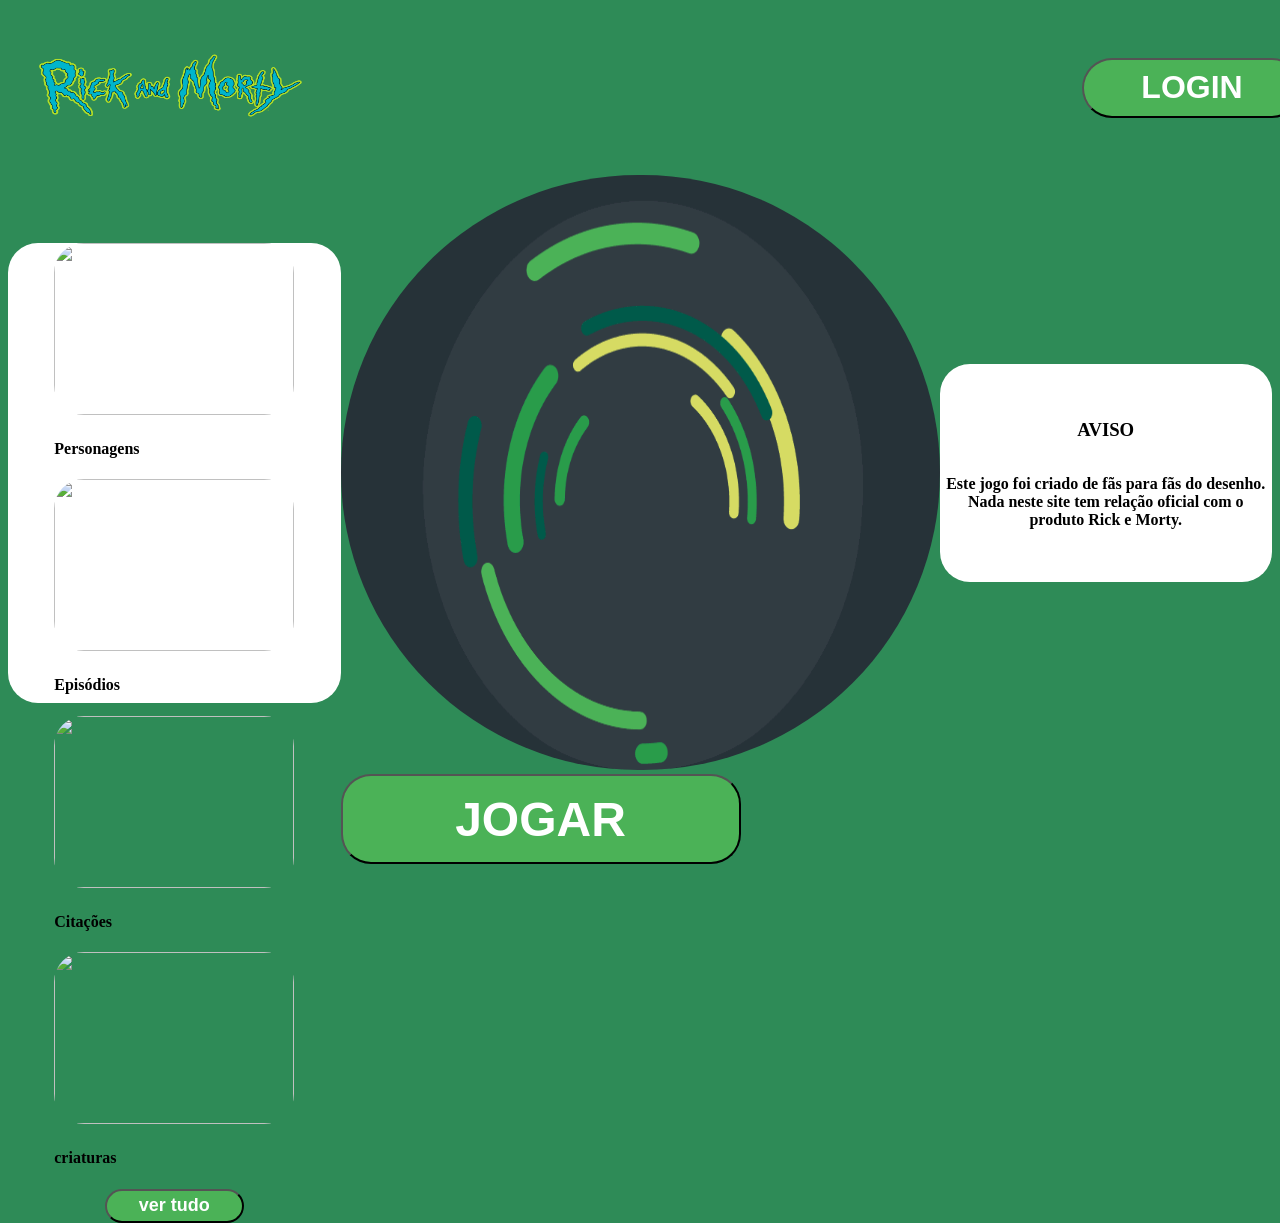
==== index.html @ c22455dd "modified:   index.html modified:   styles/styles.css" ====
<!DOCTYPE html>
<html>
    <head
        <meta name=""content="">
        <title>Projeto Coderhouse Rick e Morty</title>
        <link rel="stylesheet" href="./styles/styles.css">
    </head>

    <body style= "background-color: seagreen;">
        
        <!-- Header -->
        <header>
            <div class="logo">
            <img src="./Imagens/Rick-And-Morty-Logo.png">
            </div>
            <div class="login">
            <button type="button">LOGIN</button>
            </div>
        </header>

        <!-- Container -->        
        <main class="container">

            <!-- Destaques -->
            <div class="destaques">
                <div class="personagens-img">
                <img src="./imagens/download.jpg">
                    <div class="personagens-txt">
                    <h4>Personagens</h4>
                    </div>
                </div>
                <div class="episodios-img">
                <img src="./imagens/images.jpg">
                    <div class="episodios-txt">
                    <h4>Episódios</h4>
                    </div>  
                </div>
                <div class="citacoes-img">
                <img src="./imagens/claypeople.PNG">
                    <div class="citacoes-txt">
                    <h4>Citações</h4>
                    </div> 
                </div>
                <div class="criaturas-img">
                <img src="./imagens/9a2e4356892043.59c0b3697ee33.jpg">
                    <div class="criaturas-txt">
                    <h4>criaturas</h4>
                    </div> 
                </div>
                <div class="vertudo">
                    <button>ver tudo</button>
                </div>
            </div>

            <!-- Portal -->
            <div class="portal">
                <img class="portal" src="./Imagens/rick.gif">
                <button class="jogar">JOGAR</button>
            </div>

            <!-- Avisos -->
            <div style="text-align: center" class="aviso">
                <h3>AVISO</h3>
                <p>Este jogo foi criado de fãs para fãs do desenho. 
                <br>
                    Nada neste site tem relação oficial com o produto Rick e Morty.
                </p>
                
            </div>
        </main>
    </body>
    
    <footer>

    </footer>
</html>
---- styles/styles.css ----
head{

}

body{
   
    }
    

header{
    width: 100%;
    height: 115px;
    display: flex;
    justify-content: space-between;
    align-items: center;
    margin: 30px;
}

.logo img{
    width: 265px;
    height: 115px;    
}

.login button{
    color:white;
    font-weight: 900;
    font-size: xx-large;
    height: 60px;
    width: 220px;
    border-radius: 30px;
    background-color: #4BB257;
}

.container{
    display: flex;
    justify-content: space-between;
    align-items: center;
    border-radius: 30px;
    flex-direction:row;
    align-content: space-evenly;
}

.opcoes{
    height: 460px;
    width: 580px;
    display: flex;
    justify-content: space-evenly;
    align-items: center;
    flex-wrap: wrap;
    align-content: space-evenly;
    gap: 20px;
    border-radius: 30px;
    background-color: white;
}

.destaques{
    display:flex;
    flex-wrap: wrap;
    justify-content: space-evenly;
    width: 580px;
    height: 460px;
    border-radius: 30px;
    background-color: white;
    
}

.personagens-img img{
    width: 240px;
    height: 172px;
    border-radius: 30px;
}

.episodios-img img{
    width: 240px;
    height: 172px; 
    border-radius: 30px;
}

.citacoes-img img{
    width: 240px;
    height: 172px;
    border-radius: 30px;    
}

.criaturas-img img{
    width: 240px;
    height: 172px;
    border-radius: 30px;   
}

.vertudo button{
    color:white;
    font-weight: 900;
    font-size: large;
    width: 139px;
    height: 34px;
    border-radius: 30px;
    background-color: #4BB257;
}

.portal{
    width: 599px;
    height: 595px;
    border-radius: 496px;      
}

.jogar{
    color:white;
    font-weight: 900;
    font-size: xxx-large;
    height: 90px;
    width: 400px;
    border-radius: 30px;
    background-color: #4BB257;  
}

.aviso{
    display: flex;
    flex-direction: column;
    justify-content: center;
    font-weight: 900;
    height:218px;
    border-radius: 30px;
    width:580px;
    background-color: white;
       
}
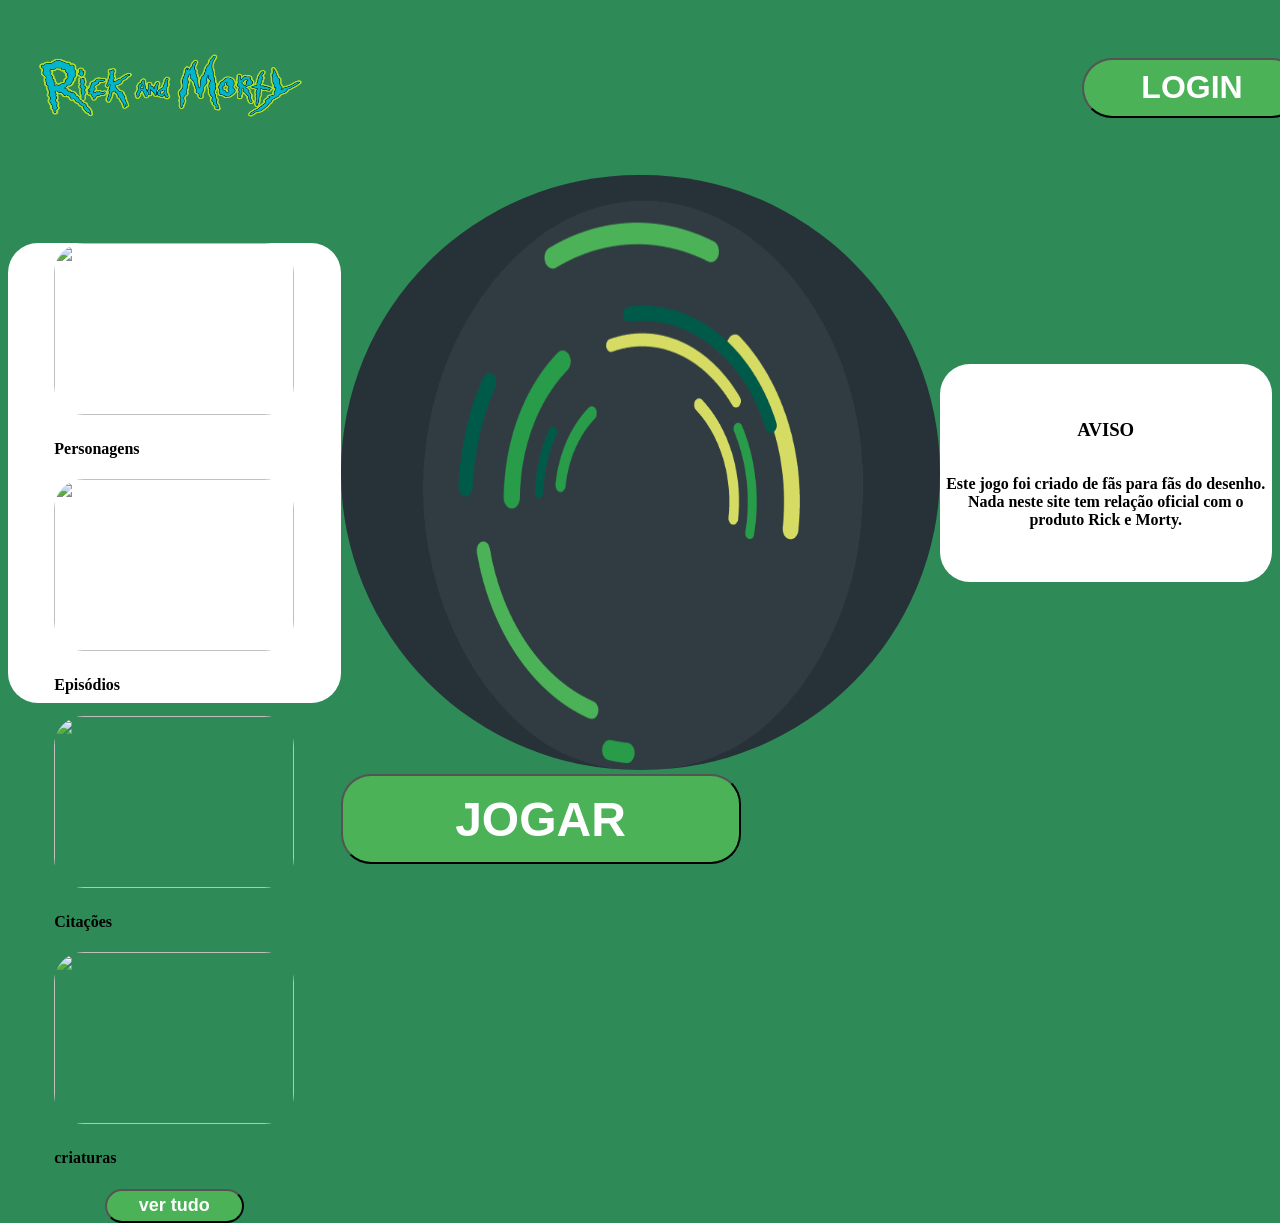
==== commit 87a63d24: "ajustes na meta tag" ====
--- a/index.html
+++ b/index.html
@@ -1,7 +1,9 @@
 <!DOCTYPE html>
 <html>
-    <head
-        <meta name=""content="">
+    <head>
+        <meta charset="UTF-8">
+        <meta http-equiv="X-UA-Compatible" content="IE=edge">
+        <meta name="viewport" content="width=device-width, initial-scale=1.0">
         <title>Projeto Coderhouse Rick e Morty</title>
         <link rel="stylesheet" href="./styles/styles.css">
     </head>
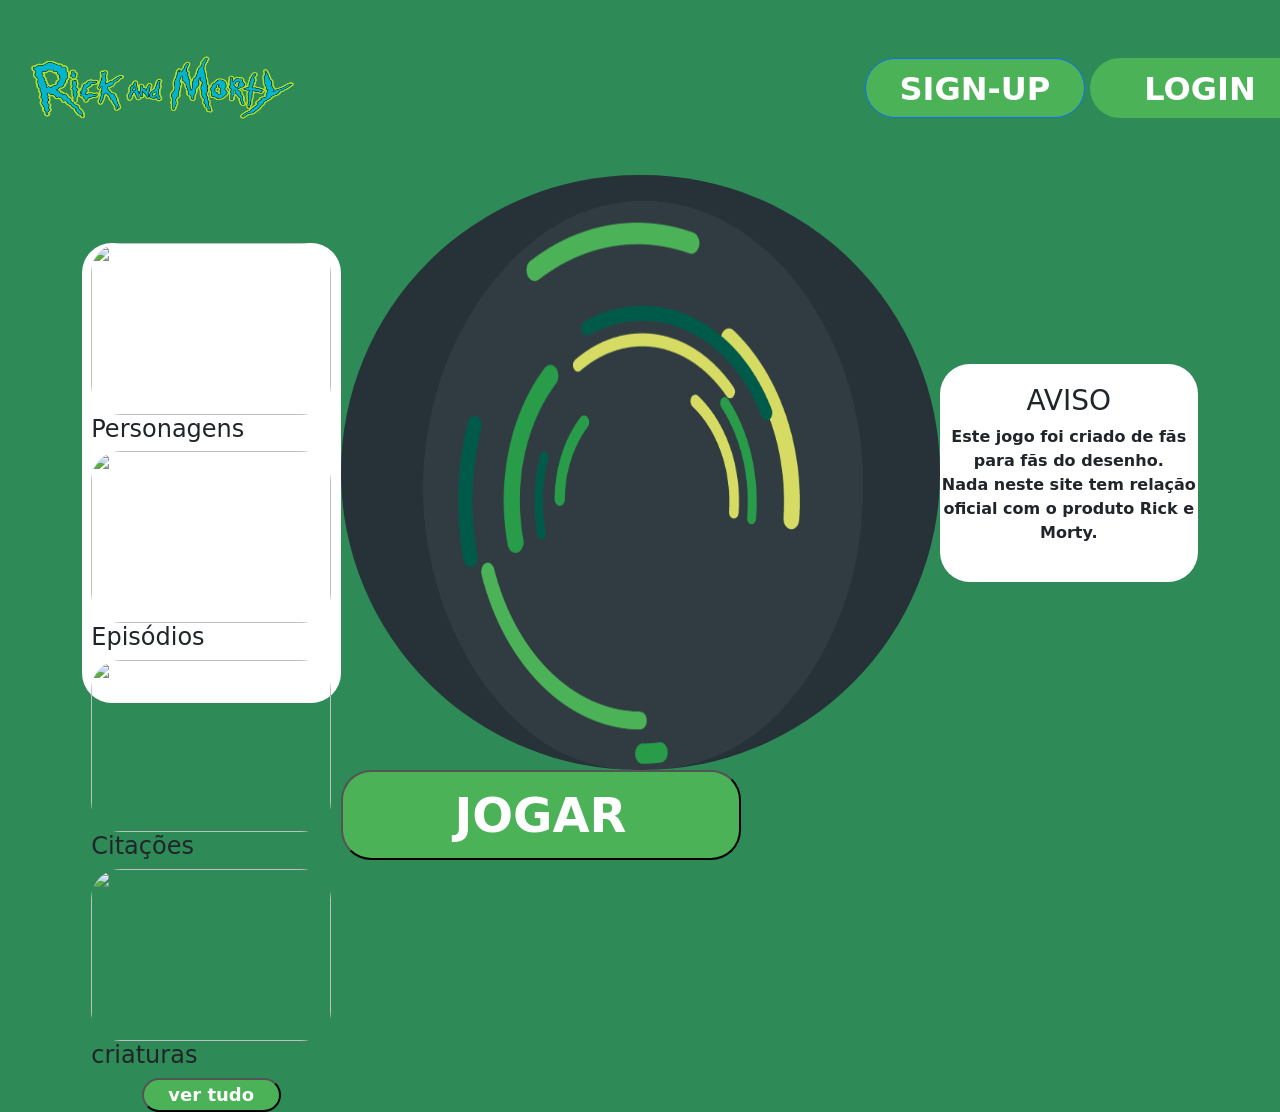
==== commit 771d6a87: "adição botão bootstrap" ====
--- a/index.html
+++ b/index.html
@@ -6,6 +6,8 @@
         <meta name="viewport" content="width=device-width, initial-scale=1.0">
         <title>Projeto Coderhouse Rick e Morty</title>
         <link rel="stylesheet" href="./styles/styles.css">
+        <link href="https://cdn.jsdelivr.net/npm/bootstrap@5.3.1/dist/css/bootstrap.min.css" rel="stylesheet" integrity="sha384-4bw+/aepP/YC94hEpVNVgiZdgIC5+VKNBQNGCHeKRQN+PtmoHDEXuppvnDJzQIu9" crossorigin="anonymous">
+        <script src="https://cdn.jsdelivr.net/npm/bootstrap@5.3.1/dist/js/bootstrap.bundle.min.js" integrity="sha384-HwwvtgBNo3bZJJLYd8oVXjrBZt8cqVSpeBNS5n7C8IVInixGAoxmnlMuBnhbgrkm" crossorigin="anonymous"></script>
     </head>
 
     <body style= "background-color: seagreen;">
@@ -16,7 +18,8 @@
             <img src="./Imagens/Rick-And-Morty-Logo.png">
             </div>
             <div class="login">
-            <button type="button">LOGIN</button>
+            <button type="button" class="btn btn-primary">SIGN-UP</button>
+            <button type="button" class="btn btn-secundary">LOGIN</button>
             </div>
         </header>
 
--- a/styles/styles.css
+++ b/styles/styles.css
@@ -4,7 +4,7 @@
 
 body{
    
-    }
+}
     
 
 header{
@@ -29,6 +29,16 @@
     width: 220px;
     border-radius: 30px;
     background-color: #4BB257;
+}
+
+.login:hover{
+    color:#4BB257;
+    font-weight: 900;
+    font-size: xx-large;
+    height: 60px;
+    width: 220px;
+    border-radius: 30px;
+    background-color: white;
 }
 
 .container{
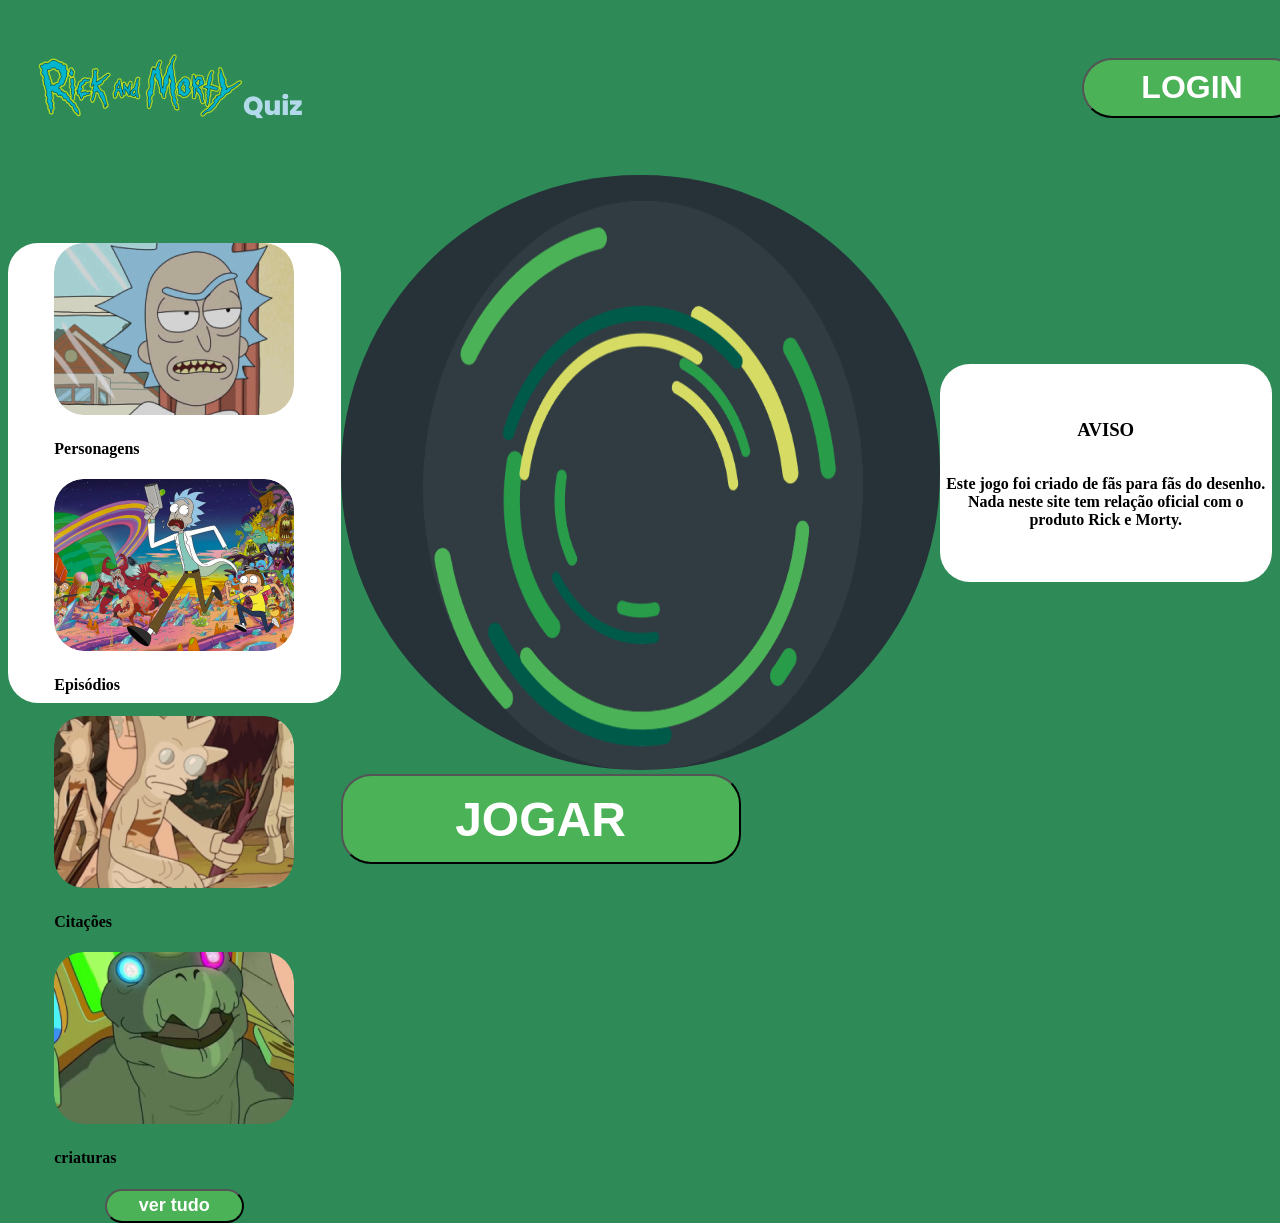
==== commit bd12c6f5: "imagens no html alterado" ====
--- a/index.html
+++ b/index.html
@@ -6,8 +6,6 @@
         <meta name="viewport" content="width=device-width, initial-scale=1.0">
         <title>Projeto Coderhouse Rick e Morty</title>
         <link rel="stylesheet" href="./styles/styles.css">
-        <link href="https://cdn.jsdelivr.net/npm/bootstrap@5.3.1/dist/css/bootstrap.min.css" rel="stylesheet" integrity="sha384-4bw+/aepP/YC94hEpVNVgiZdgIC5+VKNBQNGCHeKRQN+PtmoHDEXuppvnDJzQIu9" crossorigin="anonymous">
-        <script src="https://cdn.jsdelivr.net/npm/bootstrap@5.3.1/dist/js/bootstrap.bundle.min.js" integrity="sha384-HwwvtgBNo3bZJJLYd8oVXjrBZt8cqVSpeBNS5n7C8IVInixGAoxmnlMuBnhbgrkm" crossorigin="anonymous"></script>
     </head>
 
     <body style= "background-color: seagreen;">
@@ -15,11 +13,10 @@
         <!-- Header -->
         <header>
             <div class="logo">
-            <img src="./Imagens/Rick-And-Morty-Logo.png">
+            <img src="./Imagens/logo.png">
             </div>
             <div class="login">
-            <button type="button" class="btn btn-primary">SIGN-UP</button>
-            <button type="button" class="btn btn-secundary">LOGIN</button>
+            <button type="button">LOGIN</button>
             </div>
         </header>
 
@@ -29,25 +26,25 @@
             <!-- Destaques -->
             <div class="destaques">
                 <div class="personagens-img">
-                <img src="./imagens/download.jpg">
+                <img src="./Imagens/personagens.png">
                     <div class="personagens-txt">
                     <h4>Personagens</h4>
                     </div>
                 </div>
                 <div class="episodios-img">
-                <img src="./imagens/images.jpg">
+                <img src="./Imagens/episodios.png">
                     <div class="episodios-txt">
                     <h4>Episódios</h4>
                     </div>  
                 </div>
                 <div class="citacoes-img">
-                <img src="./imagens/claypeople.PNG">
+                <img src="./Imagens/citacoes.png">
                     <div class="citacoes-txt">
                     <h4>Citações</h4>
                     </div> 
                 </div>
                 <div class="criaturas-img">
-                <img src="./imagens/9a2e4356892043.59c0b3697ee33.jpg">
+                <img src="./Imagens/criaturas.png">
                     <div class="criaturas-txt">
                     <h4>criaturas</h4>
                     </div> 
@@ -59,7 +56,7 @@
 
             <!-- Portal -->
             <div class="portal">
-                <img class="portal" src="./Imagens/rick.gif">
+                <img class="portal" src="./Imagens/portal.gif">
                 <button class="jogar">JOGAR</button>
             </div>
 
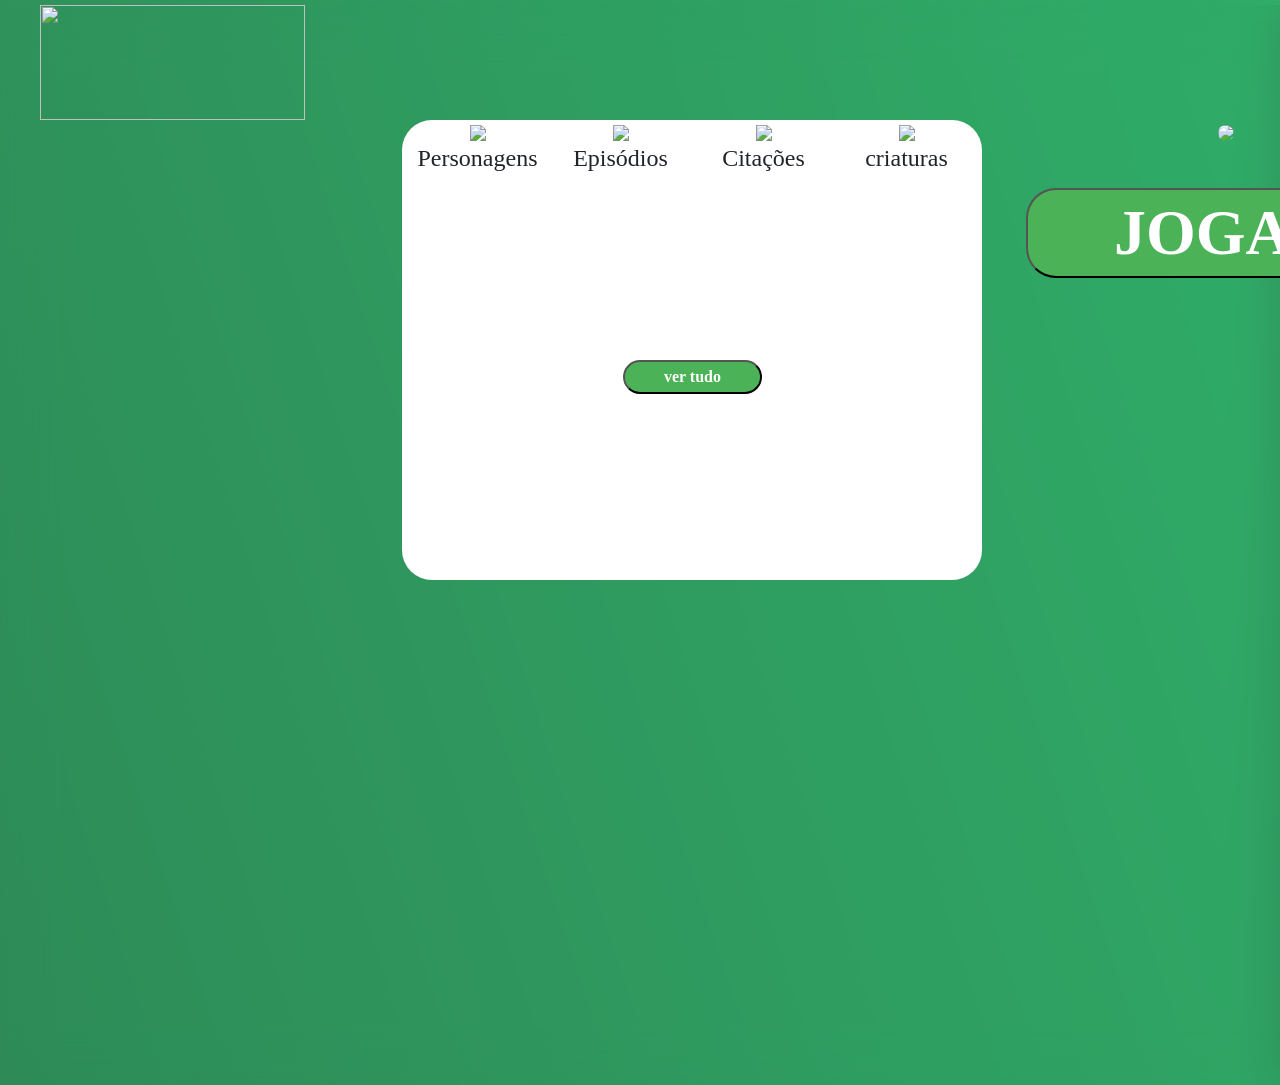
==== commit 0b51f545: "Merge branch 'main' of https://github.com/marcelfe97/Projeto-DevWeb-Rick-Morty" ====
--- a/index.html
+++ b/index.html
@@ -6,6 +6,8 @@
         <meta name="viewport" content="width=device-width, initial-scale=1.0">
         <title>Projeto Coderhouse Rick e Morty</title>
         <link rel="stylesheet" href="./styles/styles.css">
+        <link href="https://cdn.jsdelivr.net/npm/bootstrap@5.3.1/dist/css/bootstrap.min.css" rel="stylesheet" integrity="sha384-4bw+/aepP/YC94hEpVNVgiZdgIC5+VKNBQNGCHeKRQN+PtmoHDEXuppvnDJzQIu9" crossorigin="anonymous">
+        <script src="https://cdn.jsdelivr.net/npm/bootstrap@5.3.1/dist/js/bootstrap.bundle.min.js" integrity="sha384-HwwvtgBNo3bZJJLYd8oVXjrBZt8cqVSpeBNS5n7C8IVInixGAoxmnlMuBnhbgrkm" crossorigin="anonymous"></script>
     </head>
 
     <body style= "background-color: seagreen;">
@@ -13,10 +15,11 @@
         <!-- Header -->
         <header>
             <div class="logo">
-            <img src="./Imagens/logo.png">
+            <img src="./Imagens/Rick-And-Morty-Logo.png">
             </div>
             <div class="login">
-            <button type="button">LOGIN</button>
+            <button type="button" class="btn btn-primary">SIGN-UP</button>
+            <button type="button" class="btn btn-secundary">LOGIN</button>
             </div>
         </header>
 
@@ -26,25 +29,25 @@
             <!-- Destaques -->
             <div class="destaques">
                 <div class="personagens-img">
-                <img src="./Imagens/personagens.png">
+                <img src="./imagens/download.jpg">
                     <div class="personagens-txt">
                     <h4>Personagens</h4>
                     </div>
                 </div>
                 <div class="episodios-img">
-                <img src="./Imagens/episodios.png">
+                <img src="./imagens/images.jpg">
                     <div class="episodios-txt">
                     <h4>Episódios</h4>
                     </div>  
                 </div>
                 <div class="citacoes-img">
-                <img src="./Imagens/citacoes.png">
+                <img src="./imagens/claypeople.PNG">
                     <div class="citacoes-txt">
                     <h4>Citações</h4>
                     </div> 
                 </div>
                 <div class="criaturas-img">
-                <img src="./Imagens/criaturas.png">
+                <img src="./imagens/9a2e4356892043.59c0b3697ee33.jpg">
                     <div class="criaturas-txt">
                     <h4>criaturas</h4>
                     </div> 
@@ -56,7 +59,7 @@
 
             <!-- Portal -->
             <div class="portal">
-                <img class="portal" src="./Imagens/portal.gif">
+                <img class="portal" src="./Imagens/rick.gif">
                 <button class="jogar">JOGAR</button>
             </div>
 
--- a/styles/styles.css
+++ b/styles/styles.css
@@ -1,33 +1,40 @@
-head{
-
+body {
+    background: linear-gradient(252deg, rgba(50, 227, 131, 0.38) 0%, rgba(50, 227, 131, 0.00) 100%), #263238;
+    backdrop-filter: blur(25px);
+    width: 1920px;
+    height: 1080px;
 }
 
-body{
-   
-}
-    
-
 header{
-    width: 100%;
-    height: 115px;
     display: flex;
     justify-content: space-between;
     align-items: center;
-    margin: 30px;
+    margin-left: 40px;
+    margin-top: 5px;
 }
 
-.logo img{
+.logo img {
     width: 265px;
-    height: 115px;    
+    height: 115px;
+    top: 5px;
+    left: 60px;
+    flex-shrink: 0;
 }
 
 .login button{
-    color:white;
-    font-weight: 900;
-    font-size: xx-large;
+    text-align: center;
+    font-family: Poppins;
+    font-size: 20px;
+    font-style: normal;
+    font-weight: 600;
+    line-height: normal;
     height: 60px;
     width: 220px;
+    left: 60px;
+    margin-right: 56px;
+    flex-shrink: 0;
     border-radius: 30px;
+    color:white;
     background-color: #4BB257;
 }
 
@@ -44,94 +51,141 @@
 .container{
     display: flex;
     justify-content: space-between;
-    align-items: center;
+    flex-direction: row;
+    align-content: space-evenly;
+    text-align: center;
     border-radius: 30px;
-    flex-direction:row;
-    align-content: space-evenly;
-}
-
-.opcoes{
-    height: 460px;
-    width: 580px;
-    display: flex;
-    justify-content: space-evenly;
-    align-items: center;
-    flex-wrap: wrap;
-    align-content: space-evenly;
-    gap: 20px;
-    border-radius: 30px;
-    background-color: white;
 }
 
 .destaques{
+    width: 580px;
+    height: 460px;
+    flex-shrink: 0;
     display:flex;
     flex-wrap: wrap;
     justify-content: space-evenly;
-    width: 580px;
-    height: 460px;
     border-radius: 30px;
-    background-color: white;
-    
+    backdrop-filter: blur(20px);
+    background: white;
+    margin: 0 auto;
 }
 
-.personagens-img img{
+.personagens img{
     width: 240px;
     height: 172px;
+    Top: 32px;
+    Left: 40px;
+    flex-shrink: 0;
     border-radius: 30px;
 }
 
-.episodios-img img{
+.personagens-txt, .citacoes-txt, .criaturas-txt, .episodios-txt{
+    font-family: Poppins;
+    font-size: 20px;
+    font-style: normal;
+    font-weight: 700;
+    line-height: 30px;
+    width: 135px;
+    height: 30px;
+    top: 142px;
+    left: 53px;
+}
+
+.episodios img{
     width: 240px;
-    height: 172px; 
+    height: 172px;
+    Top: 32px;
+    Left: 300px;
+    flex-shrink: 0;
     border-radius: 30px;
 }
 
-.citacoes-img img{
+.citacoes img{
     width: 240px;
     height: 172px;
-    border-radius: 30px;    
+    Top: 230px;
+    Left: 40px;
+    flex-shrink: 0;
+    border-radius: 30px;
 }
 
-.criaturas-img img{
+.criaturas img{
     width: 240px;
     height: 172px;
-    border-radius: 30px;   
+    Top: 230px;
+    Left: 300px;
+    flex-shrink: 0;
+    border-radius: 30px;
 }
 
 .vertudo button{
-    color:white;
+    width: 139px;
+    height: 34px;
+    top: 414px;
+    left: 40px;
     font-weight: 900;
     font-size: large;
-    width: 139px;
-    height: 34px;
     border-radius: 30px;
-    background-color: #4BB257;
+    background: #4BB257;
+    color:white;
+    font-family: Poppins;
+    font-size: 16px;
+    font-style: normal;
+    font-weight: 700;
+    line-height: normal;
 }
 
-.portal{
-    width: 599px;
-    height: 595px;
-    border-radius: 496px;      
+.portal img{
+    border-radius: 342px;
+    flex-shrink: 0;
+    border-radius: 50%;
 }
 
 .jogar{
     color:white;
-    font-weight: 900;
-    font-size: xxx-large;
+    text-align: center;
+    font-family: Poppins;
+    font-size: 64px;
+    font-weight: 700;
+    font-style: normal;
+    line-height: normal;
+    width: 400px;
     height: 90px;
-    width: 400px;
+    margin: 44px;
     border-radius: 30px;
+    flex-shrink: 0;
     background-color: #4BB257;  
 }
 
-.aviso{
+.aviso {
     display: flex;
+    width:580px;
+    height:220px;
     flex-direction: column;
     justify-content: center;
-    font-weight: 900;
-    height:218px;
+    flex-shrink: 0;
+    text-align: center;
     border-radius: 30px;
-    width:580px;
     background-color: white;
-       
+    margin-right: 56px;
+}
+
+.aviso h3{
+    color: #4BB257;
+    text-align: center;
+    font-family: Poppins;
+    font-size: 20px;
+    font-style: normal;
+    font-weight: 700;
+    line-height: normal;
+}
+
+.aviso p{
+    color: #000;
+    font-family: Poppins;
+    font-size: 20px;
+    font-style: normal;
+    font-weight: 700;
+    line-height: normal;
+    padding: 0 30px;
 }
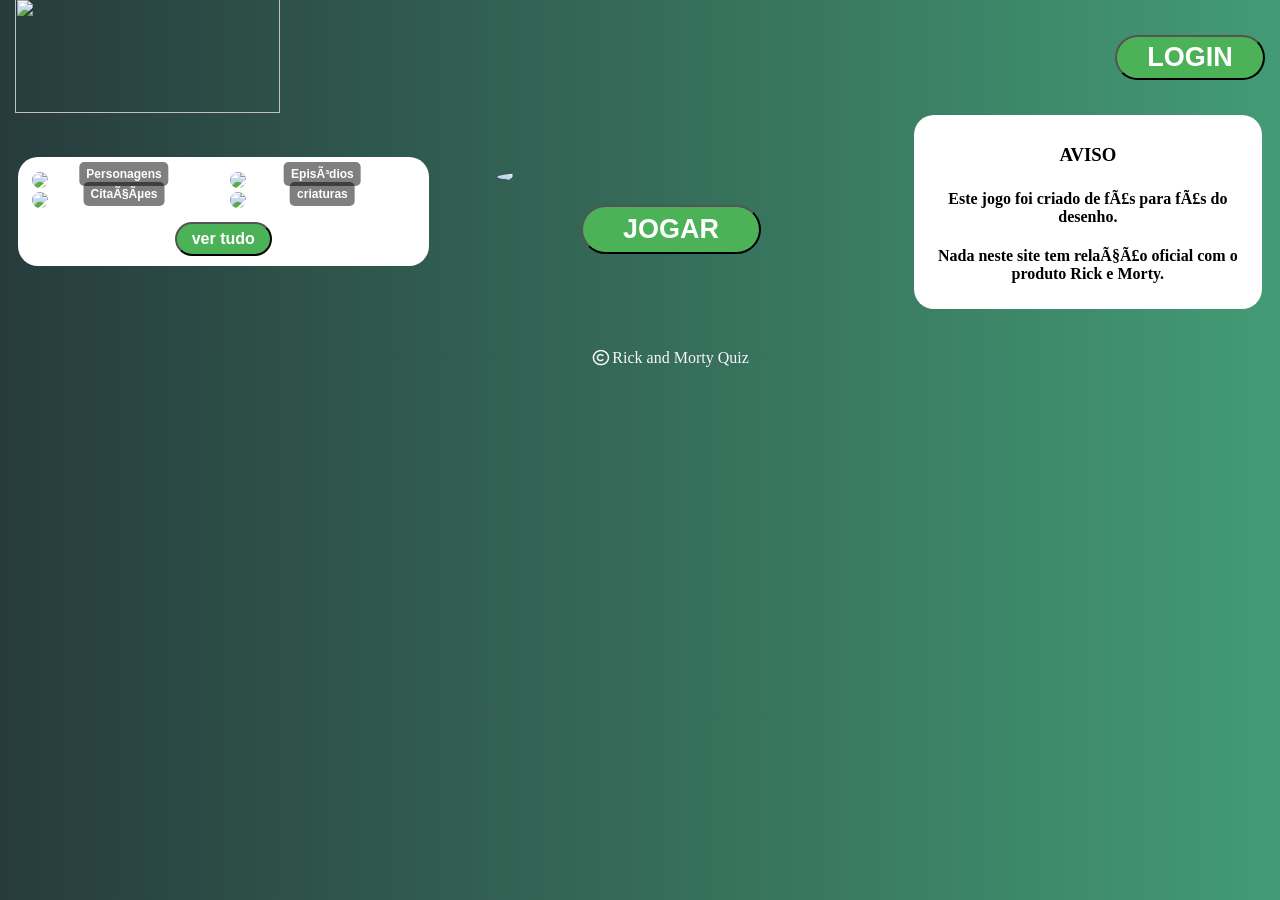
==== commit fe886a9e: "alteração página HOME" ====
--- a/index.html
+++ b/index.html
@@ -1,25 +1,21 @@
 <!DOCTYPE html>
 <html>
     <head>
-        <meta charset="UTF-8">
-        <meta http-equiv="X-UA-Compatible" content="IE=edge">
         <meta name="viewport" content="width=device-width, initial-scale=1.0">
+        <link rel="stylesheet" href="https://cdnjs.cloudflare.com/ajax/libs/font-awesome/6.4.2/css/all.min.css" integrity="sha512-z3gLpd7yknf1YoNbCzqRKc4qyor8gaKU1qmn+CShxbuBusANI9QpRohGBreCFkKxLhei6S9CQXFEbbKuqLg0DA==" crossorigin="anonymous" referrerpolicy="no-referrer" />
         <title>Projeto Coderhouse Rick e Morty</title>
         <link rel="stylesheet" href="./styles/styles.css">
-        <link href="https://cdn.jsdelivr.net/npm/bootstrap@5.3.1/dist/css/bootstrap.min.css" rel="stylesheet" integrity="sha384-4bw+/aepP/YC94hEpVNVgiZdgIC5+VKNBQNGCHeKRQN+PtmoHDEXuppvnDJzQIu9" crossorigin="anonymous">
-        <script src="https://cdn.jsdelivr.net/npm/bootstrap@5.3.1/dist/js/bootstrap.bundle.min.js" integrity="sha384-HwwvtgBNo3bZJJLYd8oVXjrBZt8cqVSpeBNS5n7C8IVInixGAoxmnlMuBnhbgrkm" crossorigin="anonymous"></script>
     </head>
 
-    <body style= "background-color: seagreen;">
+    <body style= "background-image: linear-gradient(to right, #273b3c, #439b75);">
         
         <!-- Header -->
         <header>
             <div class="logo">
-            <img src="./Imagens/Rick-And-Morty-Logo.png">
+                <img src="./imagens/logo.png">
             </div>
             <div class="login">
-            <button type="button" class="btn btn-primary">SIGN-UP</button>
-            <button type="button" class="btn btn-secundary">LOGIN</button>
+                <button type="button">LOGIN</button>
             </div>
         </header>
 
@@ -28,30 +24,26 @@
 
             <!-- Destaques -->
             <div class="destaques">
-                <div class="personagens-img">
-                <img src="./imagens/download.jpg">
-                    <div class="personagens-txt">
+                <div class="personagens-img destaques-item">
+                    <img src="./imagens/personagens.png">
                     <h4>Personagens</h4>
-                    </div>
                 </div>
-                <div class="episodios-img">
-                <img src="./imagens/images.jpg">
-                    <div class="episodios-txt">
+
+                <div class="episodios-img destaques-item">
+                    <img src="./imagens/episodios.png">
                     <h4>Episódios</h4>
-                    </div>  
                 </div>
-                <div class="citacoes-img">
-                <img src="./imagens/claypeople.PNG">
-                    <div class="citacoes-txt">
+
+                <div class="citacoes-img destaques-item">
+                    <img src="./imagens/citacoes.png">
                     <h4>Citações</h4>
-                    </div> 
                 </div>
-                <div class="criaturas-img">
-                <img src="./imagens/9a2e4356892043.59c0b3697ee33.jpg">
-                    <div class="criaturas-txt">
+
+                <div class="criaturas-img destaques-item">
+                    <img src="./imagens/criaturas.png">
                     <h4>criaturas</h4>
-                    </div> 
                 </div>
+
                 <div class="vertudo">
                     <button>ver tudo</button>
                 </div>
@@ -59,23 +51,24 @@
 
             <!-- Portal -->
             <div class="portal">
-                <img class="portal" src="./Imagens/rick.gif">
+                <img class="portal" src="./imagens/portal.gif">
                 <button class="jogar">JOGAR</button>
             </div>
 
             <!-- Avisos -->
             <div style="text-align: center" class="aviso">
                 <h3>AVISO</h3>
-                <p>Este jogo foi criado de fãs para fãs do desenho. 
-                <br>
-                    Nada neste site tem relação oficial com o produto Rick e Morty.
-                </p>
-                
+                <p>Este jogo foi criado de fãs para fãs do desenho.</p> 
+                <p>Nada neste site tem relação oficial com o produto Rick e Morty.</p>
             </div>
         </main>
+        <script>
+            function mostrarAlerta() {
+            alert("Projeto em desenvolvimento!");}
+        </script>
     </body>
     
     <footer>
-
+        <span><i class="fa-regular fa-copyright"></i>Rick and Morty Quiz</span>
     </footer>
 </html>
--- a/styles/styles.css
+++ b/styles/styles.css
@@ -1,191 +1,214 @@
-body {
-    background: linear-gradient(252deg, rgba(50, 227, 131, 0.38) 0%, rgba(50, 227, 131, 0.00) 100%), #263238;
-    backdrop-filter: blur(25px);
-    width: 1920px;
-    height: 1080px;
-}
-
-header{
+* {
+    box-sizing: border-box;
+}
+
+html, body {
+    margin: 0;
+    padding: 0;
+}
+
+header {
+    width: 100%;
+    height: 115px;
     display: flex;
     justify-content: space-between;
     align-items: center;
-    margin-left: 40px;
-    margin-top: 5px;
+    /* margin: 30px; */
 }
 
 .logo img {
     width: 265px;
-    height: 115px;
-    top: 5px;
-    left: 60px;
-    flex-shrink: 0;
-}
-
-.login button{
-    text-align: center;
-    font-family: Poppins;
-    font-size: 20px;
-    font-style: normal;
-    font-weight: 600;
-    line-height: normal;
-    height: 60px;
-    width: 220px;
-    left: 60px;
-    margin-right: 56px;
-    flex-shrink: 0;
-    border-radius: 30px;
+    height: 115px;   
+    margin-left: 15px; 
+}
+
+.login button {
     color:white;
+    font-weight: 900;
+    /* font-size: xx-large; */
+    font-size: 27px;
+    /* height: 60px; */
+    /* width: 220px; */
+    width: 150px;
+    padding: 5px 0;
+    border-radius: 30px;
     background-color: #4BB257;
-}
-
-.login:hover{
-    color:#4BB257;
-    font-weight: 900;
-    font-size: xx-large;
-    height: 60px;
-    width: 220px;
+    margin-right: 15px;
+    cursor: pointer;
+}
+
+.container {
+    display: flex;
+    justify-content: space-between;
+    align-items: center;
+    /*valor padrão do flex-direction é row*/
+    /* flex-direction: row; */
+    align-content: space-evenly;
+    /* border-radius: 30px; */
+    padding: 0 18px;
+}
+
+/* .opcoes{
+    height: 460px;
+    width: 580px;
+    display: flex;
+    justify-content: space-evenly;
+    align-items: center;
+    flex-wrap: wrap;
+    align-content: space-evenly;
+    gap: 20px;
     border-radius: 30px;
     background-color: white;
-}
-
-.container{
-    display: flex;
-    justify-content: space-between;
-    flex-direction: row;
-    align-content: space-evenly;
-    text-align: center;
-    border-radius: 30px;
-}
-
-.destaques{
-    width: 580px;
-    height: 460px;
-    flex-shrink: 0;
-    display:flex;
+} */
+
+.destaques {
+    /*flex-basis controla a largura desta div*/
+    flex-basis: 33%;
+
+    display: flex;
     flex-wrap: wrap;
     justify-content: space-evenly;
-    border-radius: 30px;
-    backdrop-filter: blur(20px);
-    background: white;
-    margin: 0 auto;
-}
-
-.personagens img{
+    /* justify-content: space-between; */
+    /* width: 580px; */
+    /* height: 460px; */
+    border-radius: 20px;
+    background-color: white;
+    padding: 15px 0 10px 0;
+}
+
+.destaques .destaques-item {
+    width: 45%;
+    position: relative;
+}
+
+/* .personagens-img img {
     width: 240px;
     height: 172px;
-    Top: 32px;
-    Left: 40px;
-    flex-shrink: 0;
-    border-radius: 30px;
-}
-
-.personagens-txt, .citacoes-txt, .criaturas-txt, .episodios-txt{
-    font-family: Poppins;
-    font-size: 20px;
-    font-style: normal;
+    border-radius: 30px;
+} */
+
+/* .episodios-img img {
+    width: 240px;
+    height: 172px; 
+    border-radius: 30px;
+} */
+
+/* .citacoes-img img {
+    width: 240px;
+    height: 172px;
+    border-radius: 30px;    
+} */
+
+/* .criaturas-img img {
+    width: 240px;
+    height: 172px;
+    border-radius: 30px;   
+} */
+
+.destaques .destaques-item img {
+    width: 100%;
+    /*A propriedade "max-width" é para garantir que a imagem não seja maior que um tamanho específico*/
+    max-width: 250px;
+    object-fit: cover;
+    border-radius: 10px;
+}
+
+.destaques-item h4 {
+    font-family: Arial, Helvetica, sans-serif;
+    position: absolute;
+    bottom: -10px;
+    left: 50%;
+    transform: translateX(-50%);
+    background-color: rgba(0, 0, 0, .5);
+    padding: 5px 7px;
+    border-radius: 5px;
+    font-size: 12px;
+    color: #ffffff;
+}
+
+.vertudo button {
+    color:white;
     font-weight: 700;
-    line-height: 30px;
-    width: 135px;
-    height: 30px;
-    top: 142px;
-    left: 53px;
-}
-
-.episodios img{
-    width: 240px;
-    height: 172px;
-    Top: 32px;
-    Left: 300px;
-    flex-shrink: 0;
-    border-radius: 30px;
-}
-
-.citacoes img{
-    width: 240px;
-    height: 172px;
-    Top: 230px;
-    Left: 40px;
-    flex-shrink: 0;
-    border-radius: 30px;
-}
-
-.criaturas img{
-    width: 240px;
-    height: 172px;
-    Top: 230px;
-    Left: 300px;
-    flex-shrink: 0;
-    border-radius: 30px;
-}
-
-.vertudo button{
-    width: 139px;
+    /* font-size: large; */
+    font-size: 16px;
+    /* width: 139px; */
     height: 34px;
-    top: 414px;
-    left: 40px;
+    padding: 10px 15px;
+    border-radius: 30px;
+    background-color: #4BB257;
+    margin-top: 10px;
+    cursor: pointer;
+    display: flex;
+    justify-content: center;
+    align-items: center;
+}
+
+.portal {
+    /* width: 599px; */
+    flex-basis: 28%;
+    /* height: 595px; */
+    /* border-radius: 496px; */
+    border-radius: 50%;
+}
+
+.portal img {
+    display: block;
+    width: 100%;
+    height: auto;
+}
+
+.jogar {
+    color:white;
     font-weight: 900;
-    font-size: large;
-    border-radius: 30px;
-    background: #4BB257;
-    color:white;
-    font-family: Poppins;
-    font-size: 16px;
-    font-style: normal;
-    font-weight: 700;
-    line-height: normal;
-}
-
-.portal img{
-    border-radius: 342px;
-    flex-shrink: 0;
-    border-radius: 50%;
-}
-
-.jogar{
-    color:white;
-    text-align: center;
-    font-family: Poppins;
-    font-size: 64px;
-    font-weight: 700;
-    font-style: normal;
-    line-height: normal;
-    width: 400px;
-    height: 90px;
-    margin: 44px;
-    border-radius: 30px;
-    flex-shrink: 0;
+    /* font-size: xxx-large; */
+    font-size: 27px;
+    /* height: 90px; */
+    /* width: 400px; */
+    width: 180px;
+    display: block;
+    margin: 20px auto 0 auto;
+    padding: 7px 0;
+    border-radius: 30px;
     background-color: #4BB257;  
+    cursor: pointer;
 }
 
 .aviso {
     display: flex;
-    width:580px;
-    height:220px;
     flex-direction: column;
     justify-content: center;
-    flex-shrink: 0;
-    text-align: center;
-    border-radius: 30px;
-    background-color: white;
-    margin-right: 56px;
-}
-
-.aviso h3{
-    color: #4BB257;
-    text-align: center;
-    font-family: Poppins;
-    font-size: 20px;
-    font-style: normal;
-    font-weight: 700;
-    line-height: normal;
-}
-
-.aviso p{
-    color: #000;
-    font-family: Poppins;
-    font-size: 20px;
-    font-style: normal;
-    font-weight: 700;
-    line-height: normal;
-    padding: 0 30px;
+    font-weight: 900;
+    /* height:218px; */
+    padding: 10px;
+    border-radius: 20px;
+    /* width:580px; */
+    flex-basis: 28%;
+    background-color: white;       
+}
+
+.aviso h3 {
+    margin-bottom: 8px;
+}
+
+.aviso p:nth-child(2) {
+    margin-bottom: 5px;
+}
+
+footer {
+    /* text-align: center; */
+    color: #f7f7f7;
+    margin-top: 50px;
+    font-size: 16px;
+    position: relative;
+}
+
+footer span {
+    position: absolute;
+    top: -10px;
+    left: 50%;
+    transform: translateX(-30%);
+}
+
+footer span i {
+    margin-right: 3px;
 }
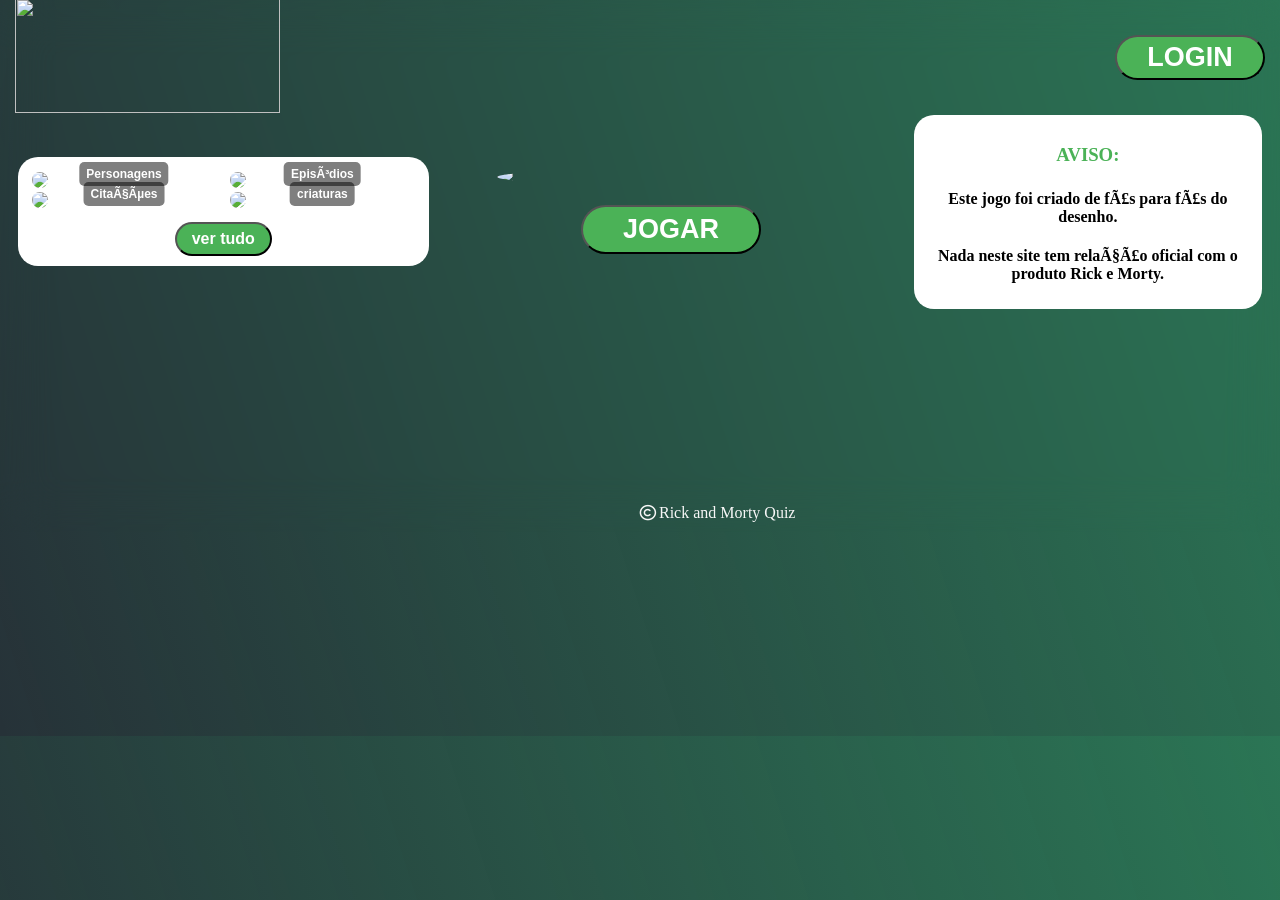
==== commit f3bdbd2b: "Criação Página INDEX para Github Pages" ====
--- a/index.html
+++ b/index.html
@@ -4,15 +4,15 @@
         <meta name="viewport" content="width=device-width, initial-scale=1.0">
         <link rel="stylesheet" href="https://cdnjs.cloudflare.com/ajax/libs/font-awesome/6.4.2/css/all.min.css" integrity="sha512-z3gLpd7yknf1YoNbCzqRKc4qyor8gaKU1qmn+CShxbuBusANI9QpRohGBreCFkKxLhei6S9CQXFEbbKuqLg0DA==" crossorigin="anonymous" referrerpolicy="no-referrer" />
         <title>Projeto Coderhouse Rick e Morty</title>
-        <link rel="stylesheet" href="./styles/styles.css">
+        <link rel="stylesheet" href="../styles/styles.css">
     </head>
 
-    <body style= "background-image: linear-gradient(to right, #273b3c, #439b75);">
+    <body>
         
         <!-- Header -->
         <header>
             <div class="logo">
-                <img src="./imagens/logo.png">
+                <img src="../imagens/logo.png">
             </div>
             <div class="login">
                 <button type="button">LOGIN</button>
@@ -25,22 +25,22 @@
             <!-- Destaques -->
             <div class="destaques">
                 <div class="personagens-img destaques-item">
-                    <img src="./imagens/personagens.png">
+                    <img src="../imagens/personagens.png">
                     <h4>Personagens</h4>
                 </div>
 
                 <div class="episodios-img destaques-item">
-                    <img src="./imagens/episodios.png">
+                    <img src="../imagens/episodios.png">
                     <h4>Episódios</h4>
                 </div>
 
                 <div class="citacoes-img destaques-item">
-                    <img src="./imagens/citacoes.png">
+                    <img src="../imagens/citacoes.png">
                     <h4>Citações</h4>
                 </div>
 
                 <div class="criaturas-img destaques-item">
-                    <img src="./imagens/criaturas.png">
+                    <img src="../imagens/criaturas.png">
                     <h4>criaturas</h4>
                 </div>
 
@@ -51,23 +51,18 @@
 
             <!-- Portal -->
             <div class="portal">
-                <img class="portal" src="./imagens/portal.gif">
+                <img class="portal" src="../imagens/portal.gif">
                 <button class="jogar">JOGAR</button>
             </div>
 
             <!-- Avisos -->
-            <div style="text-align: center" class="aviso">
-                <h3>AVISO</h3>
+            <div class="aviso">
+                <h3>AVISO:</h3>
                 <p>Este jogo foi criado de fãs para fãs do desenho.</p> 
                 <p>Nada neste site tem relação oficial com o produto Rick e Morty.</p>
             </div>
         </main>
-        <script>
-            function mostrarAlerta() {
-            alert("Projeto em desenvolvimento!");}
-        </script>
     </body>
-    
     <footer>
         <span><i class="fa-regular fa-copyright"></i>Rick and Morty Quiz</span>
     </footer>
--- a/styles/styles.css
+++ b/styles/styles.css
@@ -1,5 +1,10 @@
 * {
     box-sizing: border-box;
+}
+
+body{
+    background: linear-gradient(252deg, rgba(50, 227, 131, 0.38) 0%, rgba(50, 227, 131, 0.00) 100%), #263238;
+    backdrop-filter: blur(25px);
 }
 
 html, body {
@@ -13,7 +18,6 @@
     display: flex;
     justify-content: space-between;
     align-items: center;
-    /* margin: 30px; */
 }
 
 .logo img {
@@ -25,10 +29,7 @@
 .login button {
     color:white;
     font-weight: 900;
-    /* font-size: xx-large; */
     font-size: 27px;
-    /* height: 60px; */
-    /* width: 220px; */
     width: 150px;
     padding: 5px 0;
     border-radius: 30px;
@@ -41,36 +42,15 @@
     display: flex;
     justify-content: space-between;
     align-items: center;
-    /*valor padrão do flex-direction é row*/
-    /* flex-direction: row; */
     align-content: space-evenly;
-    /* border-radius: 30px; */
     padding: 0 18px;
 }
 
-/* .opcoes{
-    height: 460px;
-    width: 580px;
-    display: flex;
-    justify-content: space-evenly;
-    align-items: center;
-    flex-wrap: wrap;
-    align-content: space-evenly;
-    gap: 20px;
-    border-radius: 30px;
-    background-color: white;
-} */
-
 .destaques {
-    /*flex-basis controla a largura desta div*/
     flex-basis: 33%;
-
     display: flex;
     flex-wrap: wrap;
     justify-content: space-evenly;
-    /* justify-content: space-between; */
-    /* width: 580px; */
-    /* height: 460px; */
     border-radius: 20px;
     background-color: white;
     padding: 15px 0 10px 0;
@@ -81,33 +61,8 @@
     position: relative;
 }
 
-/* .personagens-img img {
-    width: 240px;
-    height: 172px;
-    border-radius: 30px;
-} */
-
-/* .episodios-img img {
-    width: 240px;
-    height: 172px; 
-    border-radius: 30px;
-} */
-
-/* .citacoes-img img {
-    width: 240px;
-    height: 172px;
-    border-radius: 30px;    
-} */
-
-/* .criaturas-img img {
-    width: 240px;
-    height: 172px;
-    border-radius: 30px;   
-} */
-
 .destaques .destaques-item img {
     width: 100%;
-    /*A propriedade "max-width" é para garantir que a imagem não seja maior que um tamanho específico*/
     max-width: 250px;
     object-fit: cover;
     border-radius: 10px;
@@ -129,9 +84,7 @@
 .vertudo button {
     color:white;
     font-weight: 700;
-    /* font-size: large; */
     font-size: 16px;
-    /* width: 139px; */
     height: 34px;
     padding: 10px 15px;
     border-radius: 30px;
@@ -144,10 +97,7 @@
 }
 
 .portal {
-    /* width: 599px; */
     flex-basis: 28%;
-    /* height: 595px; */
-    /* border-radius: 496px; */
     border-radius: 50%;
 }
 
@@ -160,10 +110,7 @@
 .jogar {
     color:white;
     font-weight: 900;
-    /* font-size: xxx-large; */
     font-size: 27px;
-    /* height: 90px; */
-    /* width: 400px; */
     width: 180px;
     display: block;
     margin: 20px auto 0 auto;
@@ -177,17 +124,17 @@
     display: flex;
     flex-direction: column;
     justify-content: center;
+    text-align: center;
     font-weight: 900;
-    /* height:218px; */
     padding: 10px;
     border-radius: 20px;
-    /* width:580px; */
     flex-basis: 28%;
-    background-color: white;       
+    background-color: white;    
 }
 
 .aviso h3 {
     margin-bottom: 8px;
+    color: #4BB257;
 }
 
 .aviso p:nth-child(2) {
@@ -195,15 +142,14 @@
 }
 
 footer {
-    /* text-align: center; */
     color: #f7f7f7;
-    margin-top: 50px;
     font-size: 16px;
     position: relative;
+    margin: 16%;
 }
 
 footer span {
-    position: absolute;
+    position: relative;
     top: -10px;
     left: 50%;
     transform: translateX(-30%);
